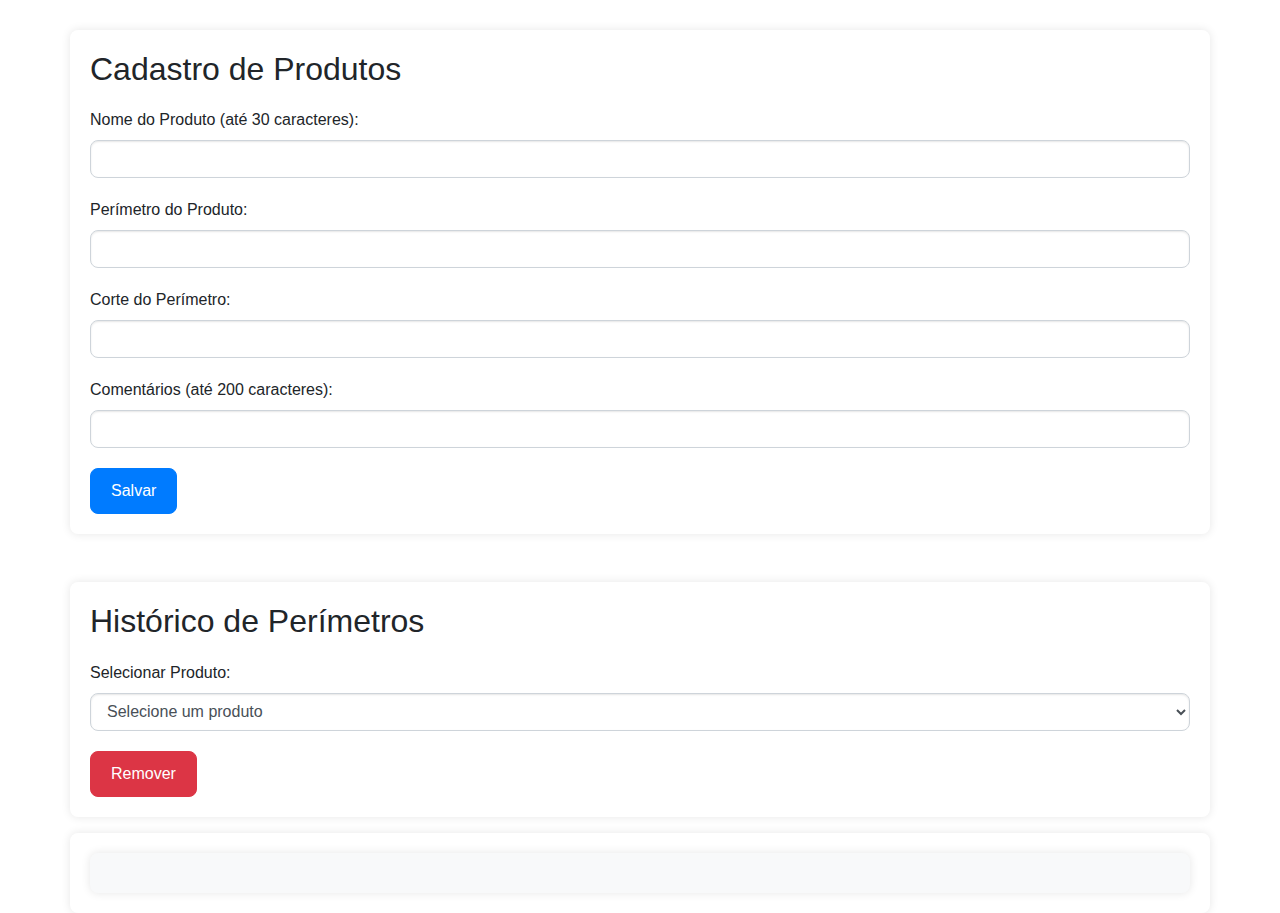
==== apollo2.2.html @ 324cca98 "Atualizar o apollo2.2.html" ====
<!DOCTYPE html>
<html lang="en">
<head>
  <meta charset="UTF-8">
  <meta name="viewport" content="width=device-width, initial-scale=1.0">
  <title>Aplicação de Produtos</title>
  <link rel="stylesheet" href="https://stackpath.bootstrapcdn.com/bootstrap/4.5.2/css/bootstrap.min.css">
  <style>
    body {
      background: url('https://via.placeholder.com/1920x1080') no-repeat center center fixed;
      background-size: cover;
      position: relative;
      font-family: Arial, sans-serif;
    }

    .overlay {
      position: absolute;
      top: 0;
      left: 0;
      width: 100%;
      height: 100%;
      background-color: rgba(255, 255, 255, 0.8); /* Opacidade de 80% */
    }

    .container {
      margin-top: 30px;
      padding: 20px;
      background-color: #fff;
      border-radius: 8px;
      box-shadow: 0 0 10px rgba(0, 0, 0, 0.1);
      position: relative;
      z-index: 1;
    }

    h2 {
      margin-bottom: 20px;
    }

    .form-group {
      margin-bottom: 20px;
    }

    .form-control {
      border-radius: 8px;
      box-shadow: inset 0 1px 2px rgba(0, 0, 0, 0.1);
    }

    .btn {
      border-radius: 8px;
      padding: 10px 20px;
      transition: background-color 0.3s ease;
    }

    .btn-primary {
      background-color: #007bff;
      border-color: #007bff;
    }

    .btn-primary:hover {
      background-color: #0056b3;
      border-color: #0056b3;
    }

    .btn-danger {
      background-color: #dc3545;
      border-color: #dc3545;
    }

    .btn-danger:hover {
      background-color: #c82333;
      border-color: #bd2130;
    }

    #selectedProductDetails {
      background-color: #f8f9fa;
      border-radius: 8px;
      padding: 20px;
      box-shadow: 0 0 10px rgba(0, 0, 0, 0.1);
    }

    .feedback {
      margin-top: 20px;
      display: none;
      padding: 10px;
      border-radius: 8px;
    }

    .feedback-success {
      background-color: #d4edda;
      color: #155724;
    }

    .feedback-error {
      background-color: #f8d7da;
      color: #721c24;
    }
  </style>
</head>
<body>
  <div class="overlay"></div>

  <div class="container">
    <h2>Cadastro de Produtos</h2>
    <div class="form-group">
      <label for="productName">Nome do Produto (até 30 caracteres):</label>
      <input type="text" class="form-control" id="productName" maxlength="30">
    </div>
    <div class="form-group">
      <label for="productPerimeter">Perímetro do Produto:</label>
      <input type="number" class="form-control" id="productPerimeter" step="any">
    </div>
    <div class="form-group">
      <label for="productCut">Corte do Perímetro:</label>
      <input type="number" class="form-control" id="productCut" step="any">
    </div>
    <div class="form-group">
      <label for="productComments">Comentários (até 200 caracteres):</label>
      <input type="text" class="form-control" id="productComments" maxlength="200">
    </div>
    <button type="button" class="btn btn-primary" onclick="saveProduct()">Salvar</button>
    <div id="saveFeedback" class="feedback feedback-success">Produto salvo com sucesso!</div>
  </div>

  <div class="container mt-5">
    <h2>Histórico de Perímetros</h2>
    <div class="form-group">
      <label for="productSelect">Selecionar Produto:</label>
      <select class="form-control" id="productSelect" onchange="showSelectedProduct()">
        <option value="">Selecione um produto</option>
      </select>
    </div>
    <button type="button" class="btn btn-danger" onclick="removeSelectedProduct()">Remover</button>
    <div id="removeFeedback" class="feedback feedback-success">Produto removido com sucesso!</div>
  </div>

  <div class="container mt-3">
    <div id="selectedProductDetails"></div>
  </div>

  <script>
    document.addEventListener("DOMContentLoaded", function() {
      loadProducts();
    });

    function saveProduct() {
      var productName = document.getElementById("productName").value.trim().toUpperCase();
      var productPerimeter = document.getElementById("productPerimeter").value.trim();
      var productCut = document.getElementById("productCut").value.trim();
      var productComments = document.getElementById("productComments").value.trim();

      if (productName === "") {
        alert("Por favor, insira o nome do produto.");
        return;
      }

      if (isNaN(productPerimeter)) {
        alert("O perímetro do produto deve ser um número.");
        return;
      }

      if (isNaN(productCut)) {
        alert("O corte do perímetro deve ser um número.");
        return;
      }

      var products = JSON.parse(localStorage.getItem("products")) || [];
      var existingProductIndex = products.findIndex(function(product) {
        return product.name === productName && product.perimeter === parseFloat(productPerimeter);
      });

      var comment = {
        text: productComments,
        date: new Date().toLocaleString()
      };

      if (existingProductIndex !== -1) {
        // Se o produto já existe, adicione o novo comentário à lista de comentários
        products[existingProductIndex].comments.push(comment);
      } else {
        // Se não, adicione o novo produto com os comentários em uma lista
        products.push({
          name: productName,
          perimeter: parseFloat(productPerimeter),
          cut: parseFloat(productCut),
          comments: [comment],
          created_at: new Date()
        });
      }

      localStorage.setItem("products", JSON.stringify(products));
      loadProducts();

      // Limpar os campos após salvar
      document.getElementById("productName").value = "";
      document.getElementById("productPerimeter").value = "";
      document.getElementById("productCut").value = "";
      document.getElementById("productComments").value = "";

      var saveFeedback = document.getElementById("saveFeedback");
      saveFeedback.style.display = "block";
      setTimeout(function() {
        saveFeedback.style.display = "none";
      }, 3000);
    }

    function loadProducts() {
      var products = JSON.parse(localStorage.getItem("products")) || [];
      products.sort(function(a, b) {
        var nameA = a.name.toUpperCase();
        var nameB = b.name.toUpperCase();
        if (nameA < nameB) {
          return -1;
        }
        if (nameA > nameB) {
          return 1;
        }
        return 0;
      });

      var select = document.getElementById("productSelect");
      select.innerHTML = '<option value="">Selecione um produto</option>';

      products.forEach(function(product) {
        var option = document.createElement("option");
        option.value = JSON.stringify(product);
        option.textContent = product.name;
        select.appendChild(option);
      });
    }

    function showSelectedProduct() {
      var selectedProduct = JSON.parse(document.getElementById("productSelect").value);
      var detailsContainer = document.getElementById("selectedProductDetails");
      var commentsHtml = selectedProduct.comments.map(comment => `<li>${comment.date}: ${comment.text}</li>`).join('');
      detailsContainer.innerHTML = `
        <h4>Dados do Produto Selecionado</h4>
        <p><strong>Nome:</strong> ${selectedProduct.name}</p>
        <p><strong>Perímetro:</strong> ${selectedProduct.perimeter}</p>
        <p><strong>Corte do Perímetro:</strong> ${selectedProduct.cut}</p>
        <p><strong>Comentários:</strong></p>
        <ul>${commentsHtml}</ul>
      `;
    }

    function removeSelectedProduct() {
      var selectedProduct = JSON.parse(document.getElementById("productSelect").value);
      if (!selectedProduct) {
        alert("Nenhum produto selecionado.");
        return;
      }

      var products = JSON.parse(localStorage.getItem("products")) || [];
      var updatedProducts = products.filter(function(product) {
        return JSON.stringify(product) !== document.getElementById("productSelect").value;
      });

      localStorage.setItem("products", JSON.stringify(updatedProducts));
      loadProducts();
      document.getElementById("selectedProductDetails").innerHTML = "";

      var removeFeedback = document.getElementById("removeFeedback");
      removeFeedback.style.display = "block";
      setTimeout(function() {
        removeFeedback.style.display = "none";
      }, 3000);
    }
  </script>
</body>
</html>
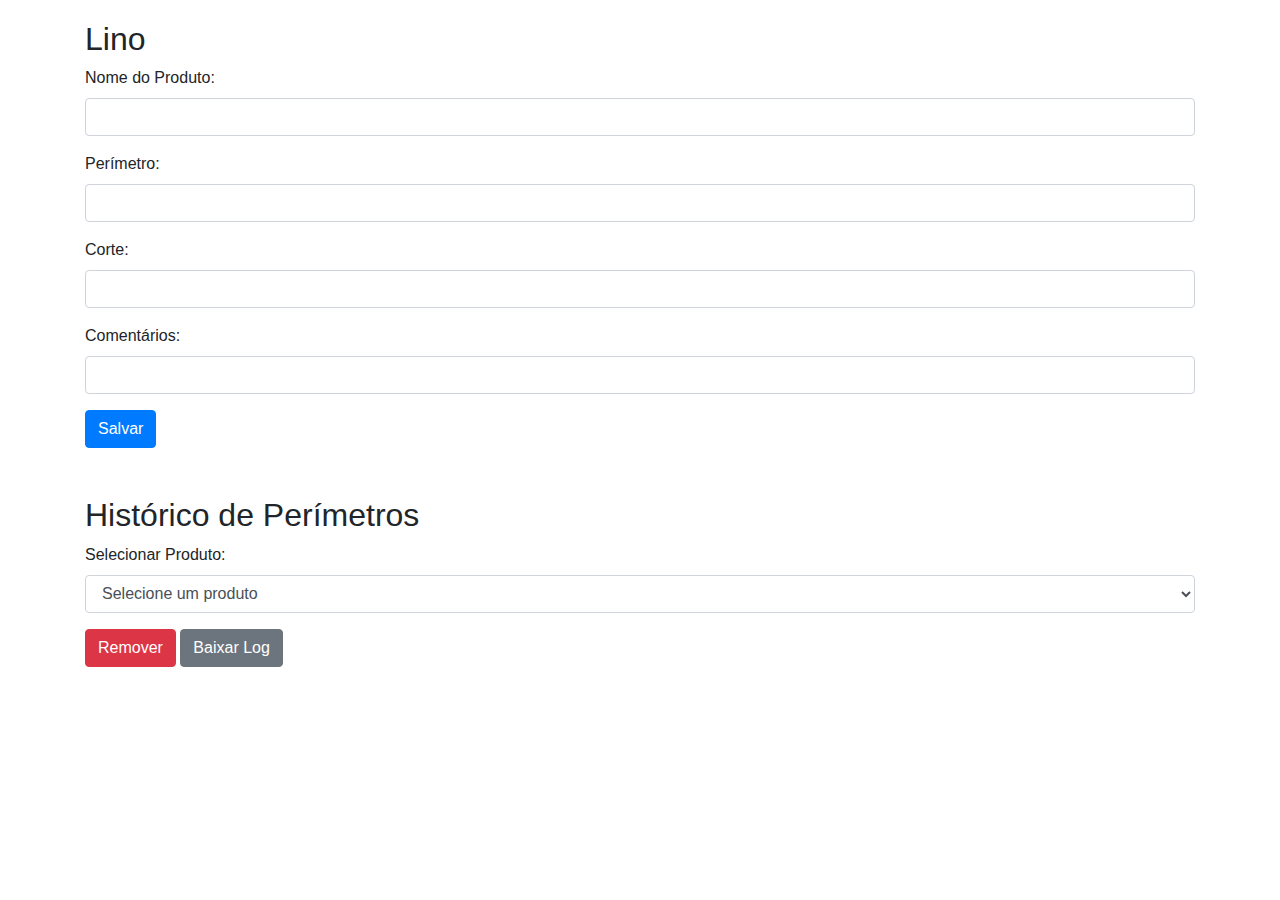
==== commit 7d27c020: "Atualizar o apollo2.2.html" ====
--- a/apollo2.2.html
+++ b/apollo2.2.html
@@ -10,7 +10,6 @@
       background: url('https://via.placeholder.com/1920x1080') no-repeat center center fixed;
       background-size: cover;
       position: relative;
-      font-family: Arial, sans-serif;
     }
 
     .overlay {
@@ -23,76 +22,9 @@
     }
 
     .container {
-      margin-top: 30px;
-      padding: 20px;
-      background-color: #fff;
-      border-radius: 8px;
-      box-shadow: 0 0 10px rgba(0, 0, 0, 0.1);
+      margin-top: 20px;
       position: relative;
-      z-index: 1;
-    }
-
-    h2 {
-      margin-bottom: 20px;
-    }
-
-    .form-group {
-      margin-bottom: 20px;
-    }
-
-    .form-control {
-      border-radius: 8px;
-      box-shadow: inset 0 1px 2px rgba(0, 0, 0, 0.1);
-    }
-
-    .btn {
-      border-radius: 8px;
-      padding: 10px 20px;
-      transition: background-color 0.3s ease;
-    }
-
-    .btn-primary {
-      background-color: #007bff;
-      border-color: #007bff;
-    }
-
-    .btn-primary:hover {
-      background-color: #0056b3;
-      border-color: #0056b3;
-    }
-
-    .btn-danger {
-      background-color: #dc3545;
-      border-color: #dc3545;
-    }
-
-    .btn-danger:hover {
-      background-color: #c82333;
-      border-color: #bd2130;
-    }
-
-    #selectedProductDetails {
-      background-color: #f8f9fa;
-      border-radius: 8px;
-      padding: 20px;
-      box-shadow: 0 0 10px rgba(0, 0, 0, 0.1);
-    }
-
-    .feedback {
-      margin-top: 20px;
-      display: none;
-      padding: 10px;
-      border-radius: 8px;
-    }
-
-    .feedback-success {
-      background-color: #d4edda;
-      color: #155724;
-    }
-
-    .feedback-error {
-      background-color: #f8d7da;
-      color: #721c24;
+      z-index: 1; /* Garante que o conteúdo da página fique na frente do fundo abstrato */
     }
   </style>
 </head>
@@ -100,25 +32,24 @@
   <div class="overlay"></div>
 
   <div class="container">
-    <h2>Cadastro de Produtos</h2>
-    <div class="form-group">
-      <label for="productName">Nome do Produto (até 30 caracteres):</label>
+    <h2>Lino</h2>
+    <div class="form-group">
+      <label for="productName">Nome do Produto:</label>
       <input type="text" class="form-control" id="productName" maxlength="30">
     </div>
     <div class="form-group">
-      <label for="productPerimeter">Perímetro do Produto:</label>
+      <label for="productPerimeter">Perímetro:</label>
       <input type="number" class="form-control" id="productPerimeter" step="any">
     </div>
     <div class="form-group">
-      <label for="productCut">Corte do Perímetro:</label>
+      <label for="productCut">Corte:</label>
       <input type="number" class="form-control" id="productCut" step="any">
     </div>
     <div class="form-group">
-      <label for="productComments">Comentários (até 200 caracteres):</label>
+      <label for="productComments">Comentários:</label>
       <input type="text" class="form-control" id="productComments" maxlength="200">
     </div>
     <button type="button" class="btn btn-primary" onclick="saveProduct()">Salvar</button>
-    <div id="saveFeedback" class="feedback feedback-success">Produto salvo com sucesso!</div>
   </div>
 
   <div class="container mt-5">
@@ -130,7 +61,7 @@
       </select>
     </div>
     <button type="button" class="btn btn-danger" onclick="removeSelectedProduct()">Remover</button>
-    <div id="removeFeedback" class="feedback feedback-success">Produto removido com sucesso!</div>
+    <button type="button" class="btn btn-secondary" onclick="downloadLog()">Baixar Log</button>
   </div>
 
   <div class="container mt-3">
@@ -147,6 +78,8 @@
       var productPerimeter = document.getElementById("productPerimeter").value.trim();
       var productCut = document.getElementById("productCut").value.trim();
       var productComments = document.getElementById("productComments").value.trim();
+      var currentDate = new Date();
+      var formattedDate = currentDate.toLocaleDateString('pt-BR') + ' ' + currentDate.toLocaleTimeString('pt-BR');
 
       if (productName === "") {
         alert("Por favor, insira o nome do produto.");
@@ -168,21 +101,18 @@
         return product.name === productName && product.perimeter === parseFloat(productPerimeter);
       });
 
-      var comment = {
-        text: productComments,
-        date: new Date().toLocaleString()
-      };
-
       if (existingProductIndex !== -1) {
-        // Se o produto já existe, adicione o novo comentário à lista de comentários
-        products[existingProductIndex].comments.push(comment);
+        products[existingProductIndex].cut = parseFloat(productCut);
+        if (!products[existingProductIndex].comments) {
+          products[existingProductIndex].comments = [];
+        }
+        products[existingProductIndex].comments.push({ text: productComments, date: formattedDate });
       } else {
-        // Se não, adicione o novo produto com os comentários em uma lista
         products.push({
           name: productName,
           perimeter: parseFloat(productPerimeter),
           cut: parseFloat(productCut),
-          comments: [comment],
+          comments: [{ text: productComments, date: formattedDate }],
           created_at: new Date()
         });
       }
@@ -190,17 +120,12 @@
       localStorage.setItem("products", JSON.stringify(products));
       loadProducts();
 
-      // Limpar os campos após salvar
       document.getElementById("productName").value = "";
       document.getElementById("productPerimeter").value = "";
       document.getElementById("productCut").value = "";
       document.getElementById("productComments").value = "";
 
-      var saveFeedback = document.getElementById("saveFeedback");
-      saveFeedback.style.display = "block";
-      setTimeout(function() {
-        saveFeedback.style.display = "none";
-      }, 3000);
+      alert("Produto salvo com sucesso!");
     }
 
     function loadProducts() {
@@ -231,15 +156,58 @@
     function showSelectedProduct() {
       var selectedProduct = JSON.parse(document.getElementById("productSelect").value);
       var detailsContainer = document.getElementById("selectedProductDetails");
-      var commentsHtml = selectedProduct.comments.map(comment => `<li>${comment.date}: ${comment.text}</li>`).join('');
+
+      if (!selectedProduct) {
+        detailsContainer.innerHTML = "";
+        return;
+      }
+
+      var commentsHtml = selectedProduct.comments.map(function(comment, index) {
+        return `<tr>
+                  <td>${comment.text}</td>
+                  <td>${comment.date}</td>
+                  <td><button class="btn btn-sm btn-danger" onclick="removeComment(${index})">Excluir</button></td>
+                </tr>`;
+      }).join("");
+
       detailsContainer.innerHTML = `
         <h4>Dados do Produto Selecionado</h4>
         <p><strong>Nome:</strong> ${selectedProduct.name}</p>
         <p><strong>Perímetro:</strong> ${selectedProduct.perimeter}</p>
         <p><strong>Corte do Perímetro:</strong> ${selectedProduct.cut}</p>
-        <p><strong>Comentários:</strong></p>
-        <ul>${commentsHtml}</ul>
+        <h5>Comentários:</h5>
+        <table class="table">
+          <thead>
+            <tr>
+              <th>Comentário</th>
+              <th>Data</th>
+              <th>Ações</th>
+            </tr>
+          </thead>
+          <tbody>
+            ${commentsHtml}
+          </tbody>
+        </table>
       `;
+    }
+
+    function removeComment(commentIndex) {
+      var selectedProduct = JSON.parse(document.getElementById("productSelect").value);
+      if (!selectedProduct) {
+        alert("Nenhum produto selecionado.");
+        return;
+      }
+
+      var products = JSON.parse(localStorage.getItem("products")) || [];
+      var productIndex = products.findIndex(function(product) {
+        return product.name === selectedProduct.name && product.perimeter === selectedProduct.perimeter;
+      });
+
+      if (productIndex !== -1) {
+        products[productIndex].comments.splice(commentIndex, 1);
+        localStorage.setItem("products", JSON.stringify(products));
+        showSelectedProduct();
+      }
     }
 
     function removeSelectedProduct() {
@@ -251,18 +219,29 @@
 
       var products = JSON.parse(localStorage.getItem("products")) || [];
       var updatedProducts = products.filter(function(product) {
-        return JSON.stringify(product) !== document.getElementById("productSelect").value;
+        return product.name !== selectedProduct.name || product.perimeter !== selectedProduct.perimeter;
       });
 
       localStorage.setItem("products", JSON.stringify(updatedProducts));
       loadProducts();
       document.getElementById("selectedProductDetails").innerHTML = "";
-
-      var removeFeedback = document.getElementById("removeFeedback");
-      removeFeedback.style.display = "block";
-      setTimeout(function() {
-        removeFeedback.style.display = "none";
-      }, 3000);
+      alert("Produto removido com sucesso!");
+    }
+
+    function downloadLog() {
+      var products = JSON.parse(localStorage.getItem("products")) || [];
+      var log = products.map(function(product) {
+        var comments = product.comments.map(function(comment) {
+          return `    Comentário: ${comment.text}, Data: ${comment.date}`;
+        }).join('\n');
+        return `Produto: ${product.name}\nPerímetro: ${product.perimeter}\nCorte: ${product.cut}\nComentários:\n${comments}\n`;
+      }).join('\n');
+
+      var blob = new Blob([log], { type: 'text/plain' });
+      var link = document.createElement('a');
+      link.href = URL.createObjectURL(blob);
+      link.download = 'produto_log.txt';
+      link.click();
     }
   </script>
 </body>
